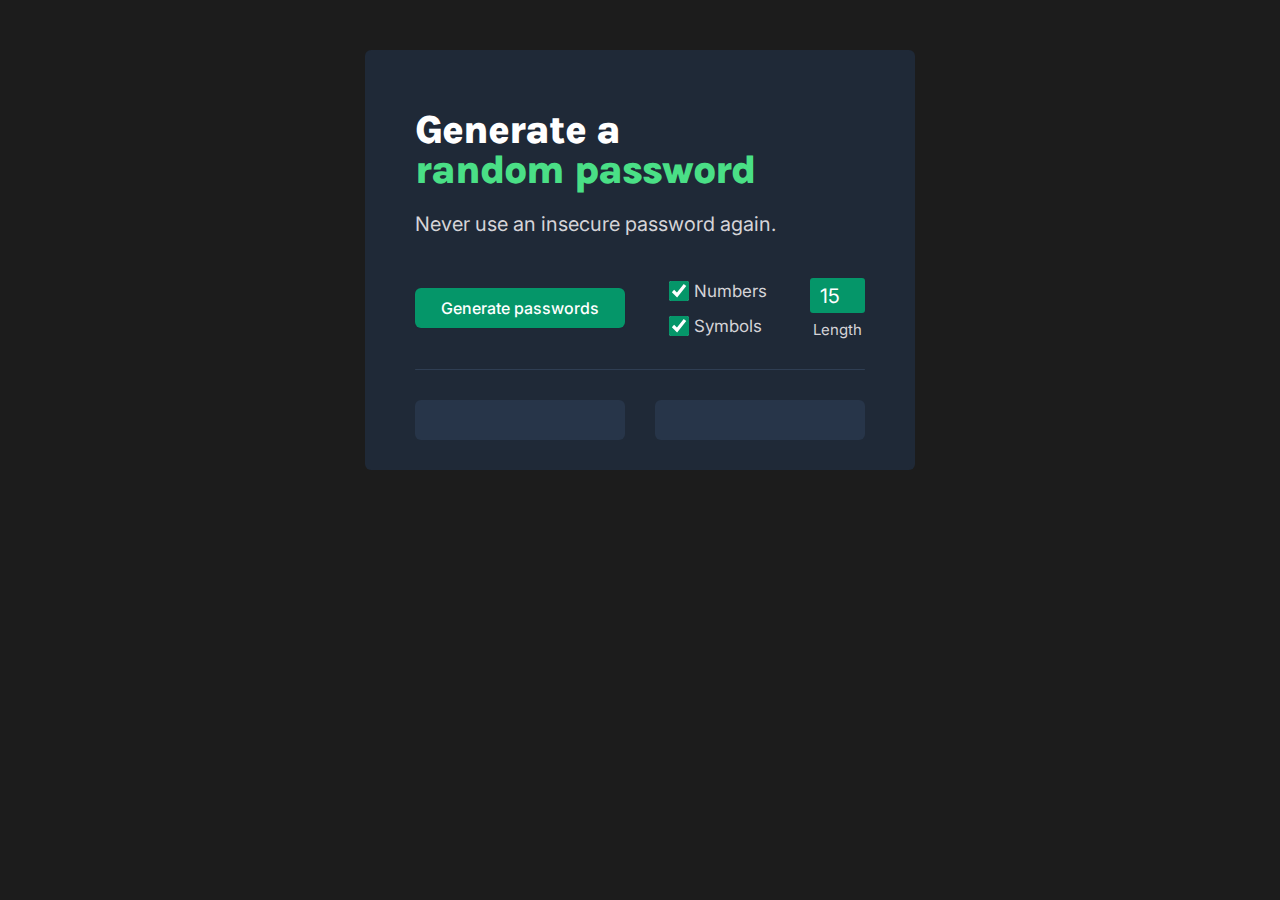
==== password-generator/index.html @ a037623e "Uploaded Password Generator App" ====
<!DOCTYPE html>
<html>

<head>
    <link rel="stylesheet" href="index.css" />
</head>

<body>
    <div class="container">
        <h1>Generate a <br><span class="green">random password</span></h1>
        <p>Never use an insecure password again.</p>

        <div class="options">
            
            <button class="generate" id="generate-btn">Generate passwords</button>

            <div class="checkboxes">
                <label class="label-checkbox" for="numbers">
                    <input type="checkbox" name="numbers" id="numbers-chk" value="true" autocomplete="off" checked>
                    Numbers
                </label>
                <label class="label-checkbox" for="symbols">
                    <input type="checkbox" name="numbers" id="symbols-chk" value="true" autocomplete="off" checked>
                    Symbols
                </label>
            </div>
            <label class="label-number" for="length">
                <input type="number" name="length" id="password-length" min="4" max="32" value="15" autocomplete="off">
                Length
            </label>
        </div>

        <hr>

        <div class="passwords">
            <button class="password-btn" id="password-one"></button>
            <button class="password-btn" id="password-two"></button>
        </div>
    </div>

    <script src="index.js"></script>
</body>

</html>
---- password-generator/index.css ----
@import url("https://fonts.googleapis.com/css2?family=Inter:wght@400;500&family=Karla:wght@800&display=swap");

*,
*::before,
*::after {
	margin: 0;
	padding: 0;
	box-sizing: border-box;
	border-radius: 0.6rem;
	border: 0;
}

html {
  font-family: "Inter";
	font-size: 10px;
  color:white;
}

h1 {
	font-family: "Karla";
	font-style: normal;
	font-weight: 800;
	font-size: 4rem;
	line-height: 4rem;
	letter-spacing: -0.025em;
	color: #ffffff;
}

.green {
	color: #4adf86;
}

p {
	font-style: normal;
	font-weight: 400;
	font-size: 2rem;
	line-height: 2.8rem;
	color: #d5d4d8;
  margin-bottom: 2rem;
}

body {
	background-color: #1c1c1c;
}

hr {
	height: 1px;
	background: #2f3e53;
  margin: 1rem 0;
}

.container {
	margin: 5rem auto;
	padding: 6rem 5rem 3rem;
	width: 55rem;
	background-color: #1f2937;
	display: grid;
  row-gap: 2rem;
}

button {
	font-family: "Inter";
	font-style: normal;
	font-weight: 500;
	font-size: 1.6rem;
	line-height: 2.4rem;
	color: #ffffff;
}

.generate {
	width: 21rem;
	height: 4rem;
	background: #059669;
	box-shadow: 0 0.1rem 0.2rem rgba(0, 0, 0, 0.05);
}

.passwords {
	display: flex;
	justify-content: space-between;
}

.password-btn {
	width: 21rem;
	height: 4rem;
	background: #273549;
	color: #55f991;
	font-weight: 500;
	font-size: 16px;
	line-height: 32px;
	text-align: center;
}

.options {
  display: flex;
  column-gap: 2rem;
  align-items: center;
  justify-content: space-between;
}

.checkboxes {
  display: grid;
  row-gap: 1.5rem
}

.label-checkbox {
  display: flex;
  font-size: 1.7rem;
  color: #d5d4d8;
}

input[type=checkbox] {
  width: 2rem;
  height: 2rem;
  margin-right: 0.5rem;
  accent-color: #059669;
}

.label-number {
  display: grid;
  font-size: 1.5rem;
  row-gap: 0.67rem;
  color: #d5d4d8;
  text-align: center;
}

input[type=number] {
  font-family: "Inter";
  font-size: 2rem;
  text-align: center;
  width: 5.5rem;
  height: 3.5rem;
  border-radius: 0.3rem;
  border:0;
  background:#059669;
  color: white;
}
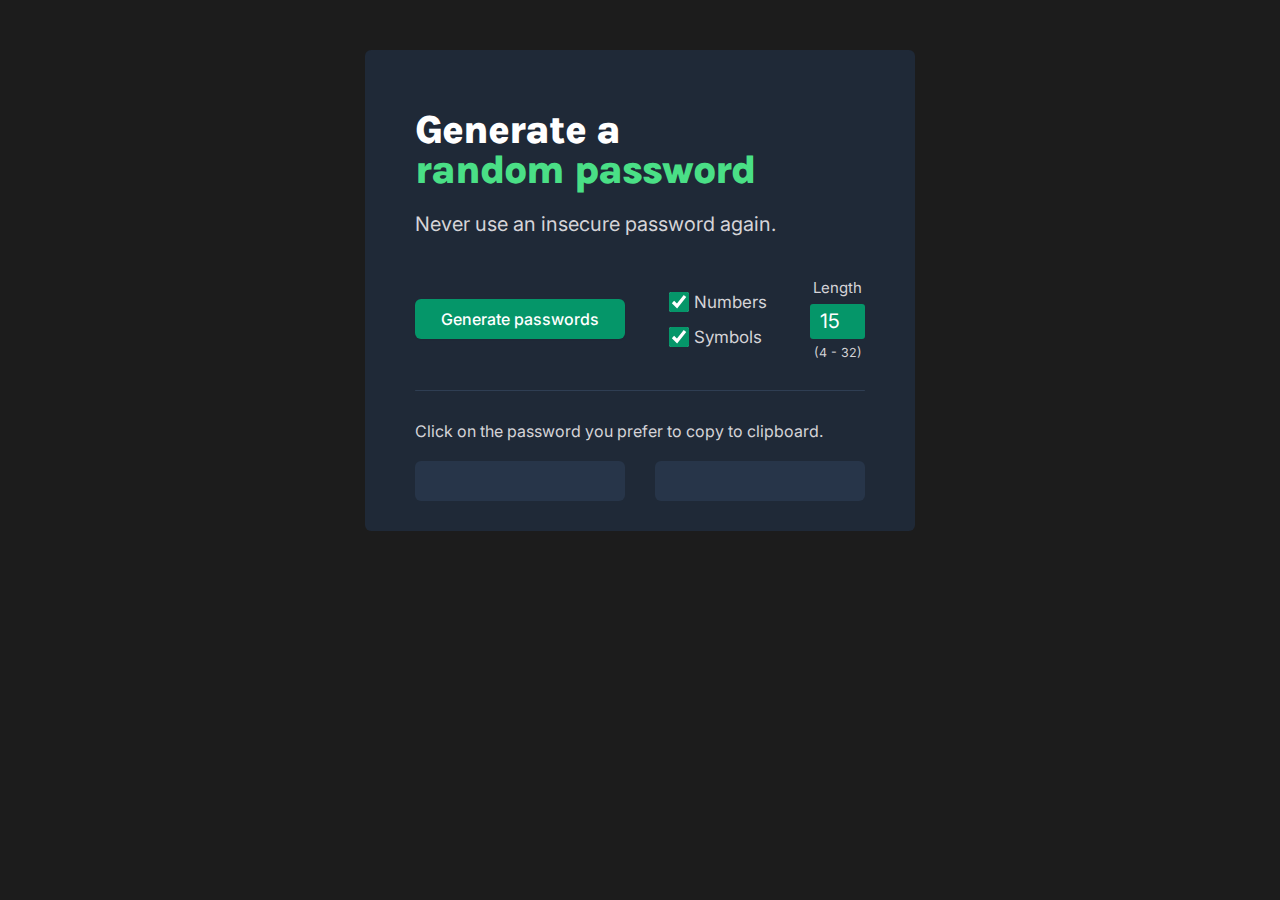
==== commit ababe79f: "css,timed popup, clipboard copy, length" ====
--- a/password-generator/index.html
+++ b/password-generator/index.html
@@ -8,7 +8,7 @@
 <body>
     <div class="container">
         <h1>Generate a <br><span class="green">random password</span></h1>
-        <p>Never use an insecure password again.</p>
+        <h2>Never use an insecure password again.</h2>
 
         <div class="options">
             
@@ -25,19 +25,24 @@
                 </label>
             </div>
             <label class="label-number" for="length">
+                Length
                 <input type="number" name="length" id="password-length" min="4" max="32" value="15" autocomplete="off">
-                Length
+                <small>(4 - 32)</small>
             </label>
         </div>
 
         <hr>
+
+        <p>Click on the password you prefer to copy to clipboard.</p>
 
         <div class="passwords">
             <button class="password-btn" id="password-one"></button>
             <button class="password-btn" id="password-two"></button>
         </div>
     </div>
-
+    <div class="popup" id="popup">
+        Copied to clipboard
+    </div>
     <script src="index.js"></script>
 </body>
 
--- a/password-generator/index.css
+++ b/password-generator/index.css
@@ -14,6 +14,7 @@
   font-family: "Inter";
 	font-size: 10px;
   color:white;
+  user-select: none;
 }
 
 h1 {
@@ -30,13 +31,18 @@
 	color: #4adf86;
 }
 
-p {
+h2 {
 	font-style: normal;
 	font-weight: 400;
 	font-size: 2rem;
 	line-height: 2.8rem;
 	color: #d5d4d8;
   margin-bottom: 2rem;
+}
+
+p {
+  font-size: 1.6rem;
+  color: #d5d4d8;
 }
 
 body {
@@ -59,6 +65,7 @@
 }
 
 button {
+  padding: 0 1rem 0;
 	font-family: "Inter";
 	font-style: normal;
 	font-weight: 500;
@@ -81,13 +88,19 @@
 
 .password-btn {
 	width: 21rem;
-	height: 4rem;
+	min-height: 4rem;
 	background: #273549;
 	color: #55f991;
 	font-weight: 500;
 	font-size: 16px;
 	line-height: 32px;
 	text-align: center;
+  transition: all 0.2s ease-in-out;
+  word-break: break-all;
+}
+
+.password-btn:hover {
+  background: hsl(215, 30%, 24%);
 }
 
 .options {
@@ -135,3 +148,19 @@
   color: white;
 }
 
+.popup {
+  padding: 1rem;
+  font-size: 1.75rem;
+  display: flex;
+  justify-content: center;
+  align-items: center;
+  position: absolute;
+  z-index: 99;
+  top: 35rem;
+  left: 50%;
+  transform: translate(-50%, 50%);
+  background-color:#2f3e53;
+  color: #55f991;
+  opacity: 0;
+  transition: opacity 0.5s cubic-bezier(0.645, 0.045, 0.355, 1);
+}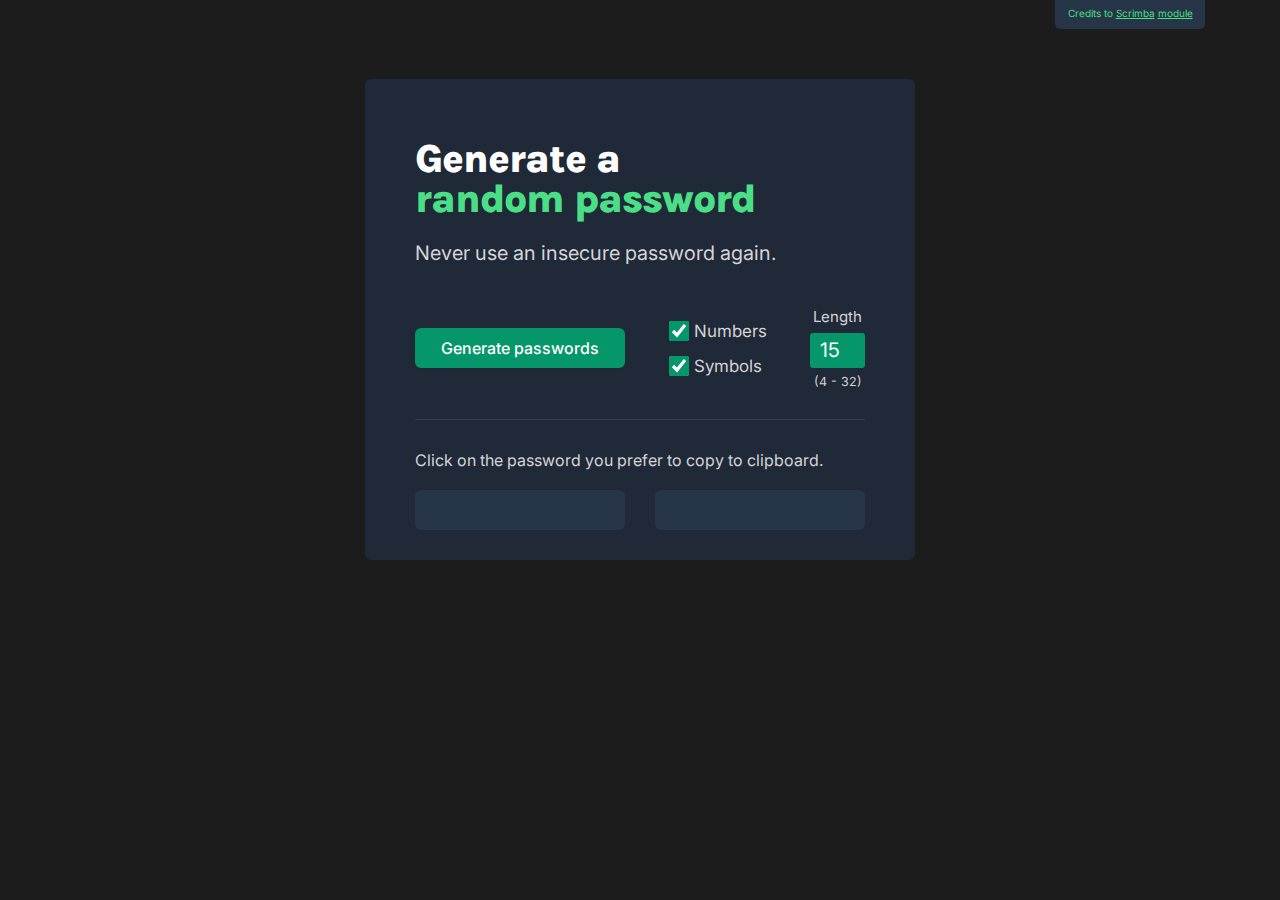
==== commit e0d2c0a2: "Credit where credit is due!" ====
--- a/password-generator/index.html
+++ b/password-generator/index.html
@@ -2,16 +2,22 @@
 <html>
 
 <head>
+    <meta name="darkreader-lock">
     <link rel="stylesheet" href="index.css" />
 </head>
 
 <body>
+    <header>
+        Credits to <a href="https://scrimba.com/learn/learnjavascript">Scrimba</a> <a
+            href="https://scrimba.com/playlist/pbnBJTp">module</a>
+    </header>
+
     <div class="container">
         <h1>Generate a <br><span class="green">random password</span></h1>
         <h2>Never use an insecure password again.</h2>
 
         <div class="options">
-            
+
             <button class="generate" id="generate-btn">Generate passwords</button>
 
             <div class="checkboxes">
--- a/password-generator/index.css
+++ b/password-generator/index.css
@@ -163,4 +163,23 @@
   color: #55f991;
   opacity: 0;
   transition: opacity 0.5s cubic-bezier(0.645, 0.045, 0.355, 1);
+}
+
+header {
+  margin: 0 auto;
+  padding: 0.7rem 0.7rem 1rem;
+  min-width: 15rem;
+  width: min-content;
+  border-radius: 0;
+  text-align: center;
+  color: #4adf86;
+  background: #273549;
+  position: sticky;
+  top: 0;
+  transform: translateX(calc(50vw - 100%));
+  border-radius: 0 0 0.5rem 0.5rem;
+}
+
+header a {
+  color: #4adf86;
 }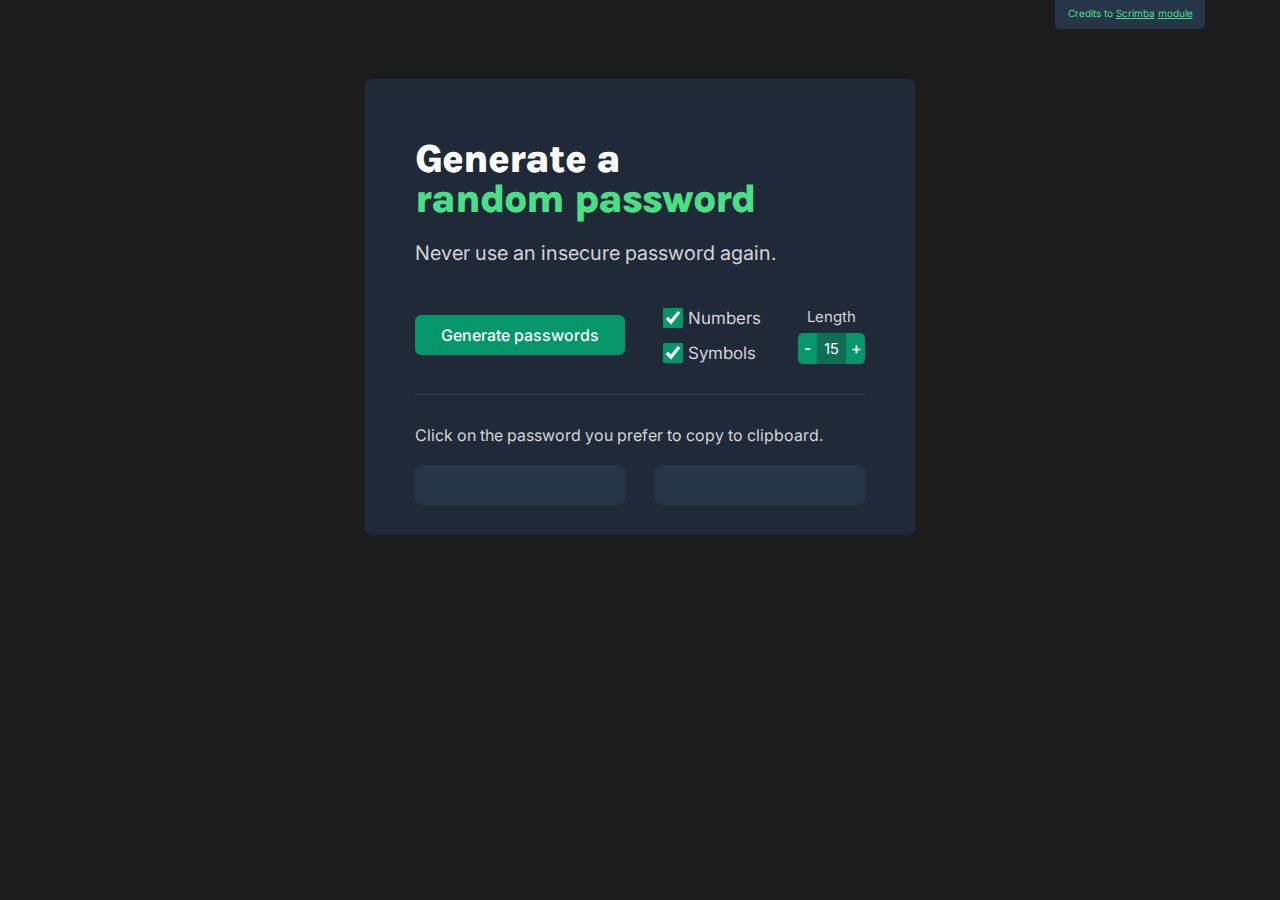
==== commit 8a7cd86f: "Finalize password generator" ====
--- a/password-generator/index.html
+++ b/password-generator/index.html
@@ -32,8 +32,11 @@
             </div>
             <label class="label-number" for="length">
                 Length
-                <input type="number" name="length" id="password-length" min="4" max="32" value="15" autocomplete="off">
-                <small>(4 - 32)</small>
+                <div class="length-input">
+                    <button class="length-btn dec" id="dec-length">-</button>
+                    <span id="password-length">15</span>
+                    <button class="length-btn inc" id="inc-length">+</button>
+                </div>
             </label>
         </div>
 
--- a/password-generator/index.css
+++ b/password-generator/index.css
@@ -3,40 +3,40 @@
 *,
 *::before,
 *::after {
-	margin: 0;
-	padding: 0;
-	box-sizing: border-box;
-	border-radius: 0.6rem;
-	border: 0;
+  margin: 0;
+  padding: 0;
+  box-sizing: border-box;
+  border-radius: 0.6rem;
+  border: 0;
 }
 
 html {
   font-family: "Inter";
-	font-size: 10px;
-  color:white;
+  font-size: 10px;
+  color: white;
   user-select: none;
 }
 
 h1 {
-	font-family: "Karla";
-	font-style: normal;
-	font-weight: 800;
-	font-size: 4rem;
-	line-height: 4rem;
-	letter-spacing: -0.025em;
-	color: #ffffff;
+  font-family: "Karla";
+  font-style: normal;
+  font-weight: 800;
+  font-size: 4rem;
+  line-height: 4rem;
+  letter-spacing: -0.025em;
+  color: #ffffff;
 }
 
 .green {
-	color: #4adf86;
+  color: #4adf86;
 }
 
 h2 {
-	font-style: normal;
-	font-weight: 400;
-	font-size: 2rem;
-	line-height: 2.8rem;
-	color: #d5d4d8;
+  font-style: normal;
+  font-weight: 400;
+  font-size: 2rem;
+  line-height: 2.8rem;
+  color: #d5d4d8;
   margin-bottom: 2rem;
 }
 
@@ -46,55 +46,55 @@
 }
 
 body {
-	background-color: #1c1c1c;
+  background-color: #1c1c1c;
 }
 
 hr {
-	height: 1px;
-	background: #2f3e53;
+  height: 1px;
+  background: #2f3e53;
   margin: 1rem 0;
 }
 
 .container {
-	margin: 5rem auto;
-	padding: 6rem 5rem 3rem;
-	width: 55rem;
-	background-color: #1f2937;
-	display: grid;
+  margin: 5rem auto;
+  padding: 6rem 5rem 3rem;
+  width: 55rem;
+  background-color: #1f2937;
+  display: grid;
   row-gap: 2rem;
 }
 
 button {
   padding: 0 1rem 0;
-	font-family: "Inter";
-	font-style: normal;
-	font-weight: 500;
-	font-size: 1.6rem;
-	line-height: 2.4rem;
-	color: #ffffff;
+  font-family: "Inter";
+  font-style: normal;
+  font-weight: 500;
+  font-size: 1.6rem;
+  line-height: 2.4rem;
+  color: #ffffff;
 }
 
 .generate {
-	width: 21rem;
-	height: 4rem;
-	background: #059669;
-	box-shadow: 0 0.1rem 0.2rem rgba(0, 0, 0, 0.05);
+  width: 21rem;
+  height: 4rem;
+  background: #059669;
+  box-shadow: 0 0.1rem 0.2rem rgba(0, 0, 0, 0.05);
 }
 
 .passwords {
-	display: flex;
-	justify-content: space-between;
+  display: flex;
+  justify-content: space-between;
 }
 
 .password-btn {
-	width: 21rem;
-	min-height: 4rem;
-	background: #273549;
-	color: #55f991;
-	font-weight: 500;
-	font-size: 16px;
-	line-height: 32px;
-	text-align: center;
+  width: 21rem;
+  min-height: 4rem;
+  background: #273549;
+  color: #55f991;
+  font-weight: 500;
+  font-size: 16px;
+  line-height: 32px;
+  text-align: center;
   transition: all 0.2s ease-in-out;
   word-break: break-all;
 }
@@ -143,8 +143,8 @@
   width: 5.5rem;
   height: 3.5rem;
   border-radius: 0.3rem;
-  border:0;
-  background:#059669;
+  border: 0;
+  background: #059669;
   color: white;
 }
 
@@ -159,10 +159,54 @@
   top: 35rem;
   left: 50%;
   transform: translate(-50%, 50%);
-  background-color:#2f3e53;
+  background-color: #2f3e53;
   color: #55f991;
   opacity: 0;
   transition: opacity 0.5s cubic-bezier(0.645, 0.045, 0.355, 1);
+}
+
+.length-btn {
+  width: 2rem;
+}
+
+.dec {
+  padding: 0.3rem 0.2rem 0.3rem 0;
+  background: linear-gradient(to right, #059669 90%, #0596689c);
+  border-radius: 0.5rem 0 0 0.5rem;
+}
+
+.inc {
+  padding: 0.3rem 0 0.3rem 0.2rem;
+  background: linear-gradient(to left, #059669 90%, #0596689c);
+  border-radius: 0 0.5rem 0.5rem 0;
+}
+
+.dec:hover {
+  background: linear-gradient(to right, #007f55 90%, #0596689c);
+}
+
+.inc:hover {
+  background: linear-gradient(to left, #007f55 90%, #0596689c);
+}
+
+.dec:active {
+  background: linear-gradient(to right, #006840 90%, #0596689c);
+}
+
+.inc:active {
+  background: linear-gradient(to left, #006840 75%, #0596689c);
+}
+
+#password-length {
+  width: zzrem;
+  padding: 0.6rem;
+  background-color: #0596689c;
+  border-radius: 0;
+  color: #ffffff;
+}
+
+.length-input {
+  display: flex;
 }
 
 header {
